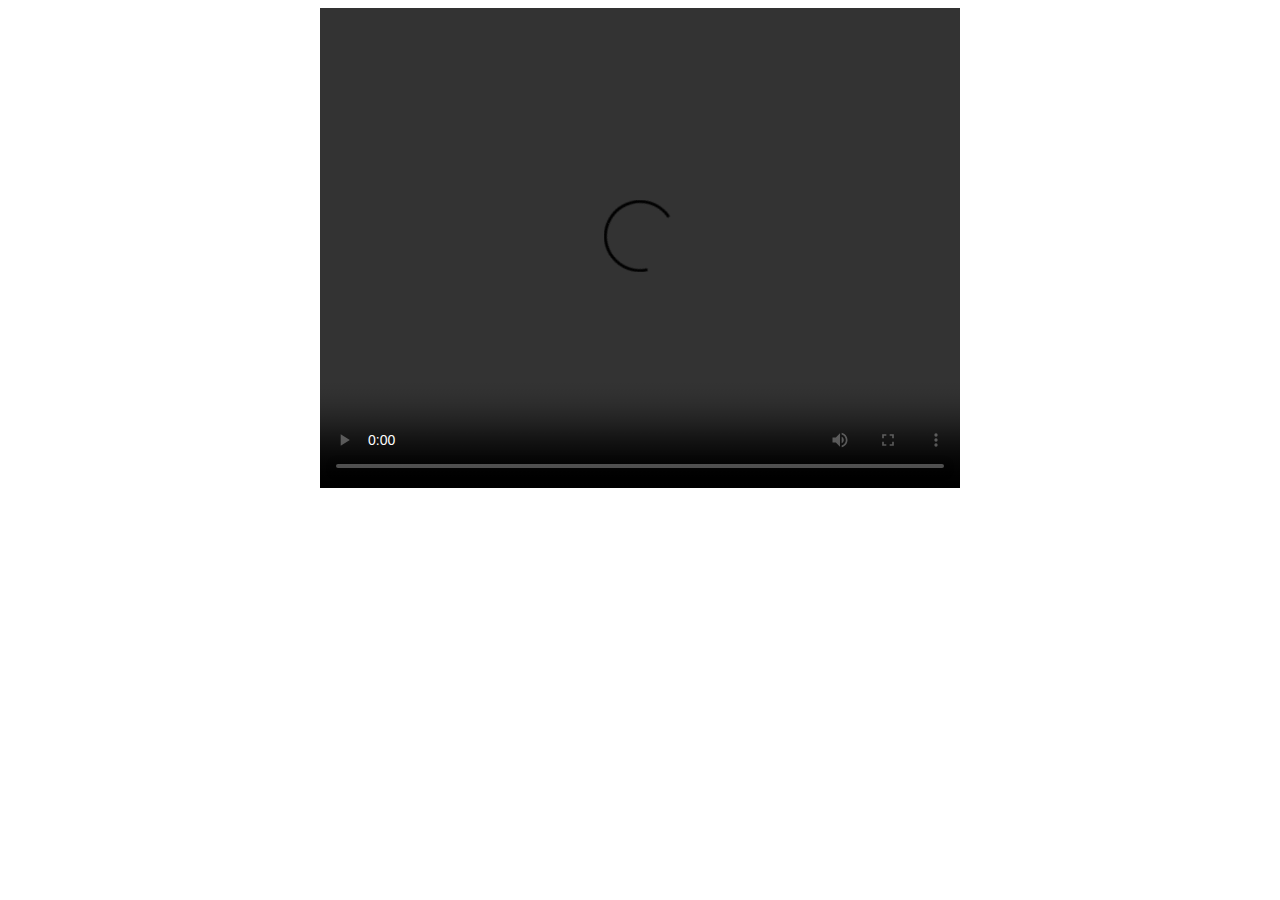
==== index6.html @ 5e1baac9 "Add files via upload" ====
<!DOCTYPE html>
<html lang="es">
<head>
  <meta charset="UTF-8">
  <meta name="viewport" content="width=device-width, initial-scale=1.0">
  <title>Rob�tica IES claudio Le�n</title>
</head>
<body>
<center>
<video width="640" height="480" controls>
  <source src="imagenes/vid1.mp4" type="video/mp4">
<video src="imagenes/vid1.mp4" autoplay></video>
<video src="imagenes/vid1.mp4" loop></video>
  <p>Este navegador no admite video.</p>
</video>
</body>
</html>
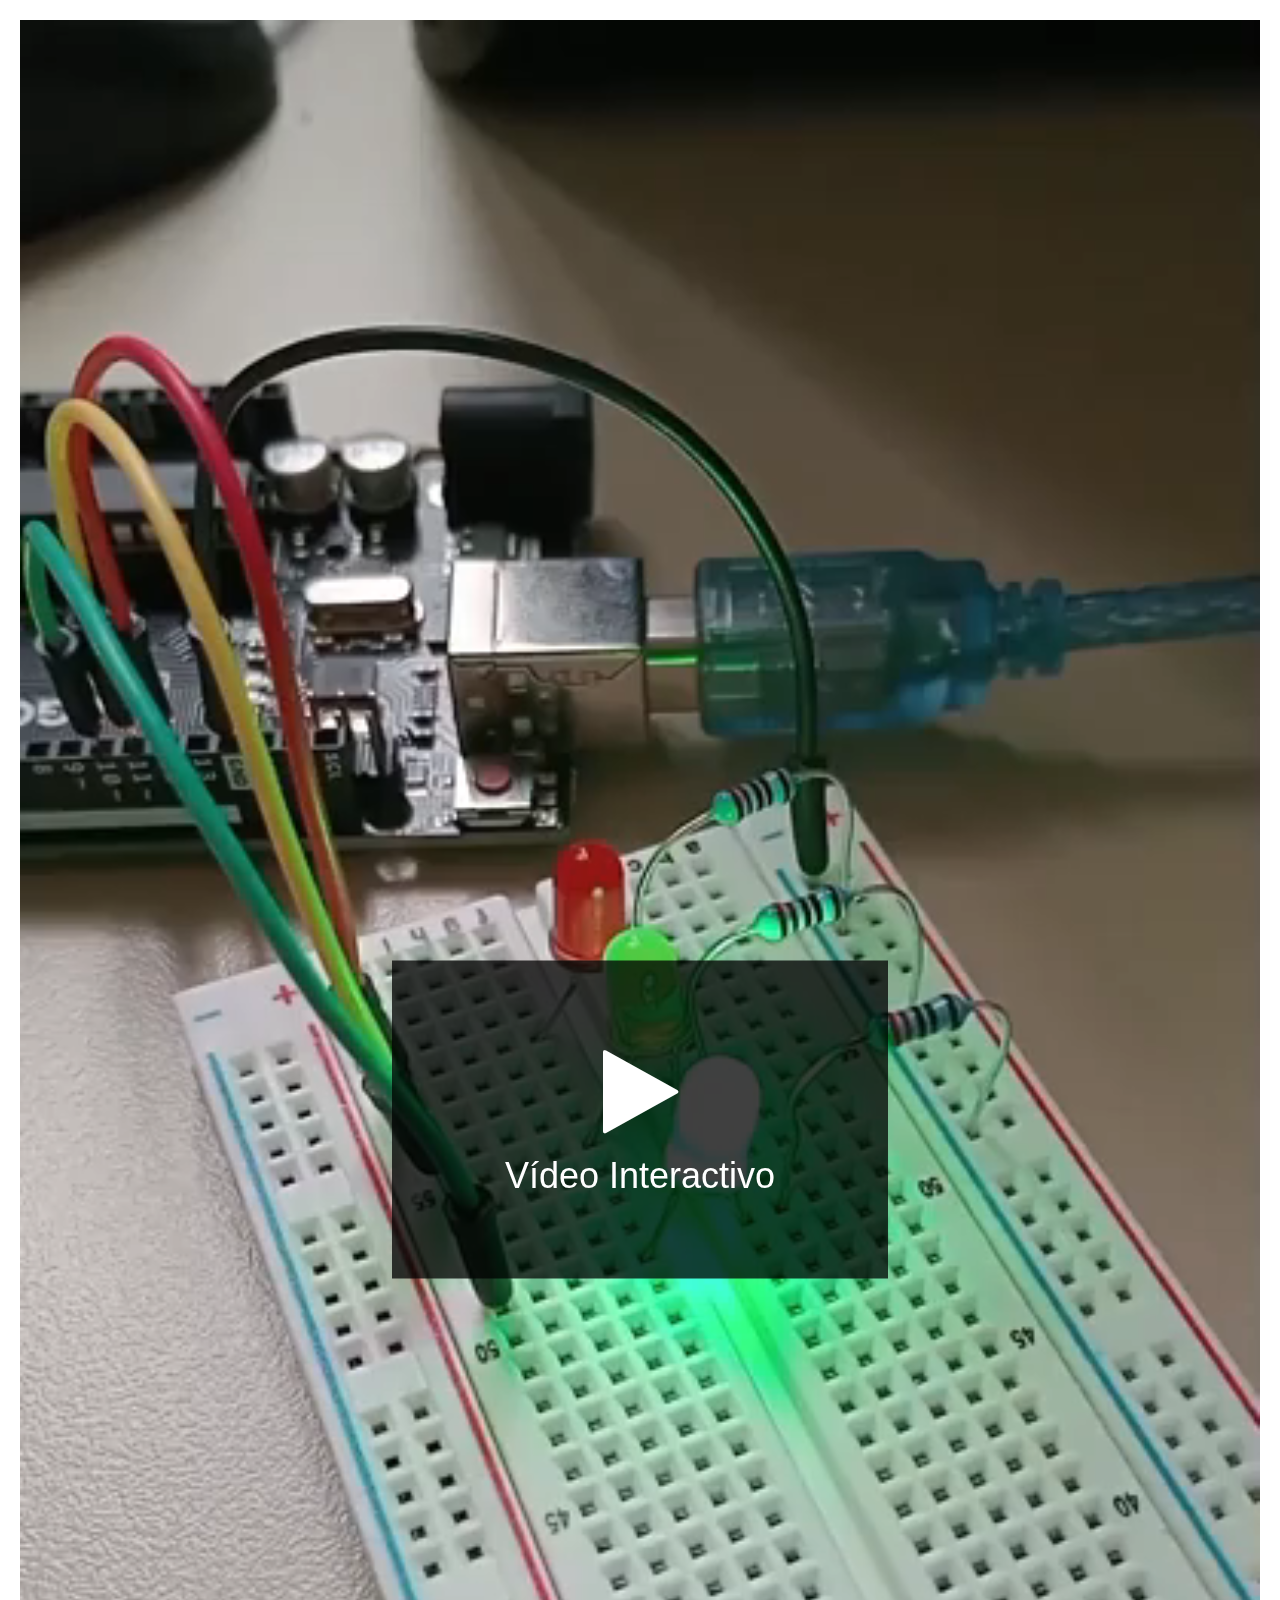
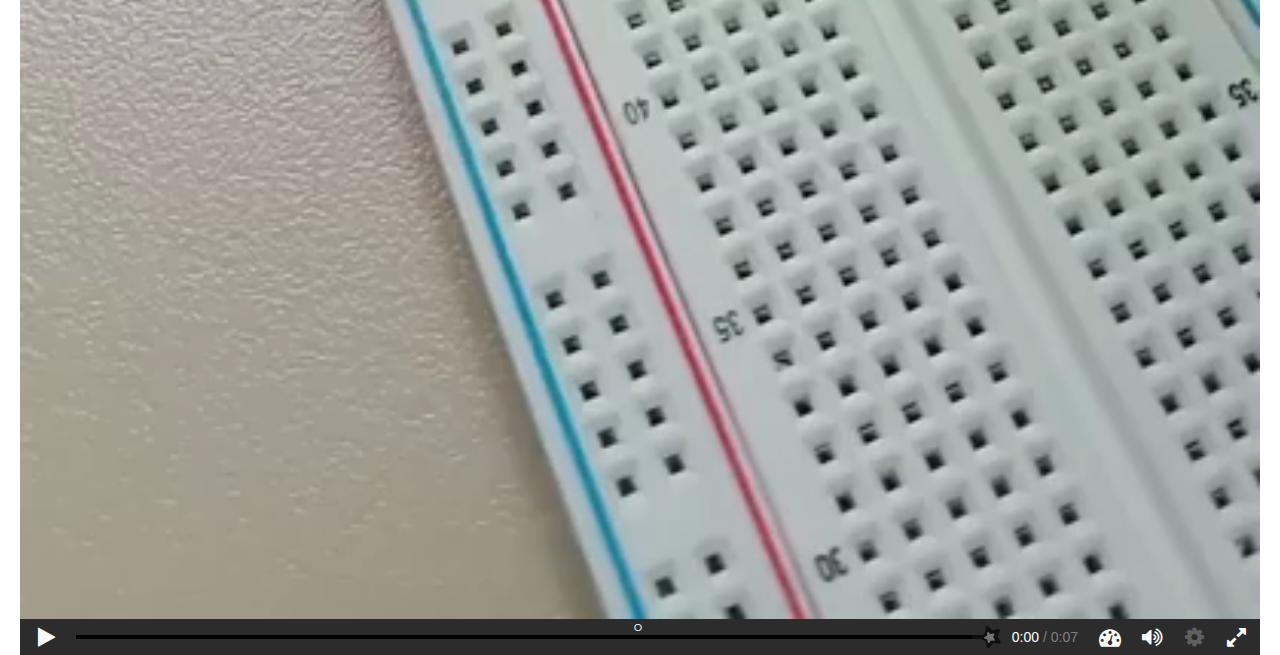
==== commit 48c5cb14: "Add files via upload" ====
--- a/index6.html
+++ b/index6.html
@@ -1,17 +1,76 @@
-<!DOCTYPE html>
-<html lang="es">
-<head>
-  <meta charset="UTF-8">
-  <meta name="viewport" content="width=device-width, initial-scale=1.0">
-  <title>Rob�tica IES claudio Le�n</title>
-</head>
-<body>
-<center>
-<video width="640" height="480" controls>
-  <source src="imagenes/vid1.mp4" type="video/mp4">
-<video src="imagenes/vid1.mp4" autoplay></video>
-<video src="imagenes/vid1.mp4" loop></video>
-  <p>Este navegador no admite video.</p>
-</video>
-</body>
+
+<!doctype html>
+    <html class="h5p-iframe">
+    <head>
+        <meta charset="utf-8">
+        <meta name="viewport" content="width=device-width, initial-scale=1"> 
+        <script>H5PIntegration = {"ajax":{"setFinished":"","contentUserData":""},"ajaxPath":"/h5p/ajax?action=","contents":{"cid-3423940189":{"displayOptions":{"copy":false,"copyright":true,"embed":false,"export":false,"frame":true,"icon":false},"fullScreen":"1","jsonContent":"{\"interactiveVideo\":{\"video\":{\"startScreenOptions\":{\"title\":\"Vídeo Interactivo\",\"hideStartTitle\":false},\"textTracks\":{\"videoTrack\":[{\"label\":\"Subtítulos\",\"kind\":\"subtitles\",\"srcLang\":\"en\"}]},\"files\":[{\"path\":\"[data-uri]